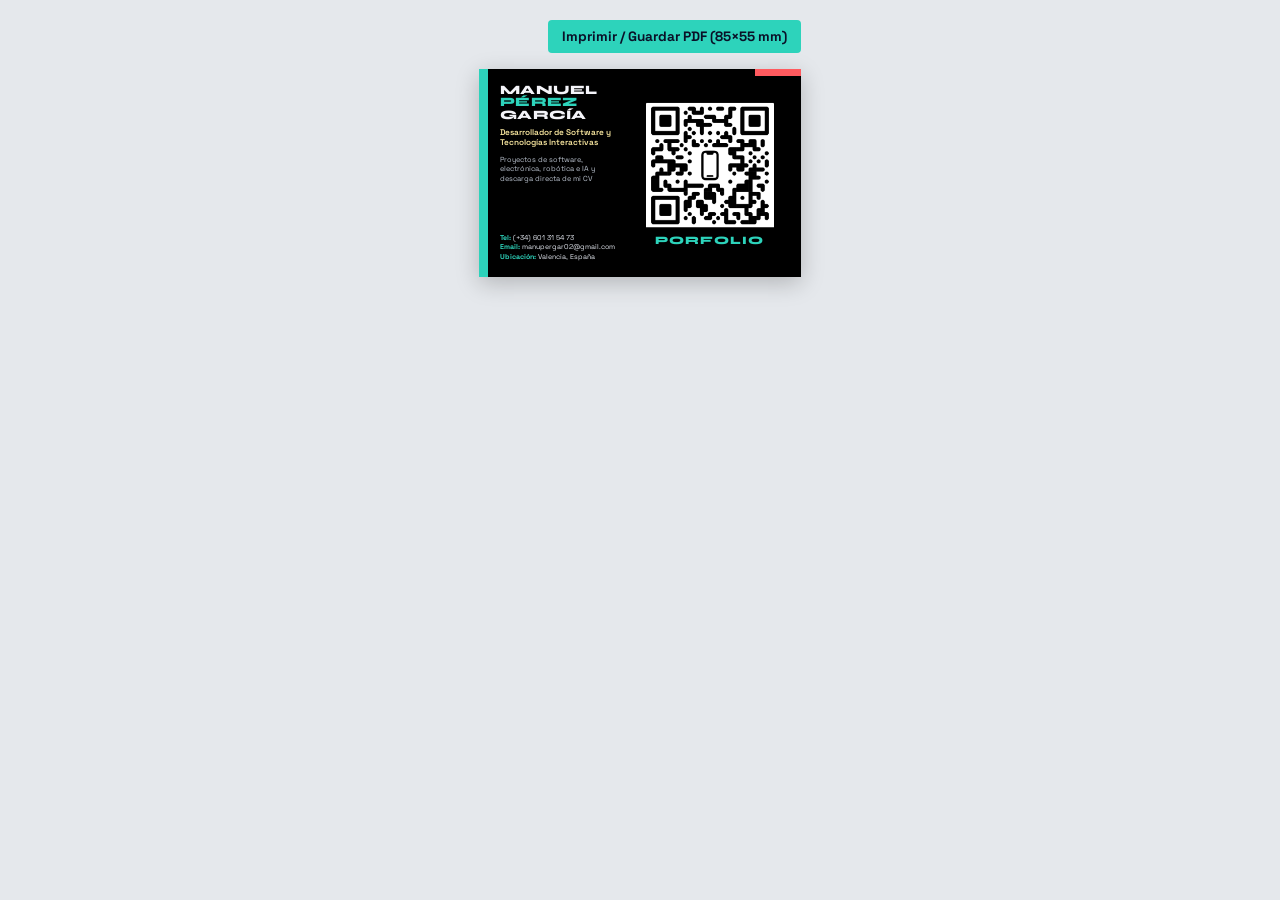
==== otros/tarjeta/tarjeta.html @ be00c0c5 "cv y targeta presentacion" ====
<!DOCTYPE html>
<html lang="es">
<head>
    <meta charset="UTF-8">
    <meta name="viewport" content="width=device-width, initial-scale=1.0">
    <title>TarjetaManuelPerez</title>
    <link rel="preconnect" href="https://fonts.googleapis.com">
    <link rel="preconnect" href="https://fonts.gstatic.com" crossorigin>
    <link href="https://fonts.googleapis.com/css2?family=Space+Grotesk:wght@400;500;600;700&family=Syne:wght@700;800&display=swap" rel="stylesheet">
    <style>
        @page {
            size: 85mm 55mm;
            margin: 0;
        }
        * {
            box-sizing: border-box;
            margin: 0;
            padding: 0;
            -webkit-print-color-adjust: exact;
            print-color-adjust: exact;
        }
        body {
            font-family: 'Space Grotesk', sans-serif;
            background: #e5e8ec;
            display: flex;
            flex-direction: column;
            align-items: center;
            gap: 16px;
            padding: 20px;
        }
        .print-bar {
            width: 85mm;
            display: flex;
            justify-content: flex-end;
        }
        .print-btn {
            background: #2DD3BB;
            color: #0A1128;
            border: none;
            padding: 8px 14px;
            border-radius: 4px;
            font-family: 'Space Grotesk', sans-serif;
            font-weight: 700;
            cursor: pointer;
            font-size: 0.85rem;
        }
        .card {
            width: 85mm;
            height: 55mm;
            position: relative;
            overflow: hidden;
            background: #000000;
            color: #F4F4F9;
            padding: 4mm 4mm 4mm 5.5mm;
            display: flex;
            align-items: stretch;
            justify-content: space-between;
            gap: 2.2mm;
            box-shadow: 0 6px 22px rgba(0, 0, 0, 0.22);
        }
        .accent-bar {
            position: absolute;
            top: 0;
            left: 0;
            width: 2.4mm;
            height: 100%;
            background: #2DD3BB;
        }
        .accent-coral {
            position: absolute;
            top: 0;
            right: 0;
            width: 12mm;
            height: 1.8mm;
            background: #FF5A5F;
        }
        .card-left {
            flex: 1;
            min-width: 0;
            display: flex;
            flex-direction: column;
            justify-content: space-between;
        }
        .card-name {
            font-family: 'Syne', sans-serif;
            font-weight: 800;
            font-size: 9.6pt;
            line-height: 0.96;
            text-transform: uppercase;
            letter-spacing: 0.2px;
        }
        .card-name span {
            display: block;
        }
        .card-name .highlight {
            color: #2DD3BB;
        }
        .card-role {
            margin-top: 1.5mm;
            font-size: 6.2pt;
            font-weight: 600;
            color: #F9E79F;
            line-height: 1.25;
        }
        .card-desc {
            margin-top: 2mm;
            font-size: 5.5pt;
            color: #B8C0CC;
            line-height: 1.3;
        }
        .card-contact {
            margin-top: 2mm;
            font-size: 5.3pt;
            line-height: 1.38;
            color: #E2E6EE;
        }
        .card-contact strong {
            color: #2DD3BB;
            font-weight: 700;
        }
        .card-right {
            flex: 0 0 auto;
            display: flex;
            flex-direction: column;
            align-items: center;
            justify-content: center;
        }
        .qr-crop {
            width: 40mm;
            height: 34.5mm;
            overflow: hidden;
        }
        .card-qr {
            width: 40mm;
            height: 40mm;
            object-fit: cover;
            object-position: top center;
            display: block;
        }
        .qr-label {
            margin-top: 1.5mm;
            font-family: 'Syne', sans-serif;
            font-weight: 800;
            font-size: 8.5pt;
            letter-spacing: 1px;
            text-transform: uppercase;
            color: #2DD3BB;
            text-align: center;
        }

        @media print {
            body {
                background: transparent;
                padding: 0;
                gap: 0;
            }
            .print-bar {
                display: none;
            }
            .card {
                box-shadow: none;
                margin: 0;
            }
        }
    </style>
</head>
<body>
    <div class="print-bar">
        <button class="print-btn" onclick="window.print()">Imprimir / Guardar PDF (85×55 mm)</button>
    </div>

    <section class="card">
        <div class="accent-bar"></div>
        <div class="accent-coral"></div>

        <div class="card-left">
            <div>
                <h1 class="card-name">
                    <span>Manuel</span>
                    <span class="highlight">Pérez</span>
                    <span>García</span>
                </h1>
                <p class="card-role">Desarrollador de Software y Tecnologías Interactivas</p>
                <p class="card-desc">Proyectos de software, electrónica, robótica e IA y descarga directa de mi CV</p>
            </div>

            <div class="card-contact">
                <div><strong>Tel:</strong> (+34) 601 31 54 73</div>
                <div><strong>Email:</strong> manupergar02@gmail.com</div>
                <div><strong>Ubicación:</strong> Valencia, España</div>
            </div>
        </div>

        <div class="card-right">
            <div class="qr-crop">
                <img src="../../img/qrporfolio.png" alt="QR Portfolio" class="card-qr">
            </div>
            <div class="qr-label">Porfolio</div>
        </div>
    </section>
</body>
</html>
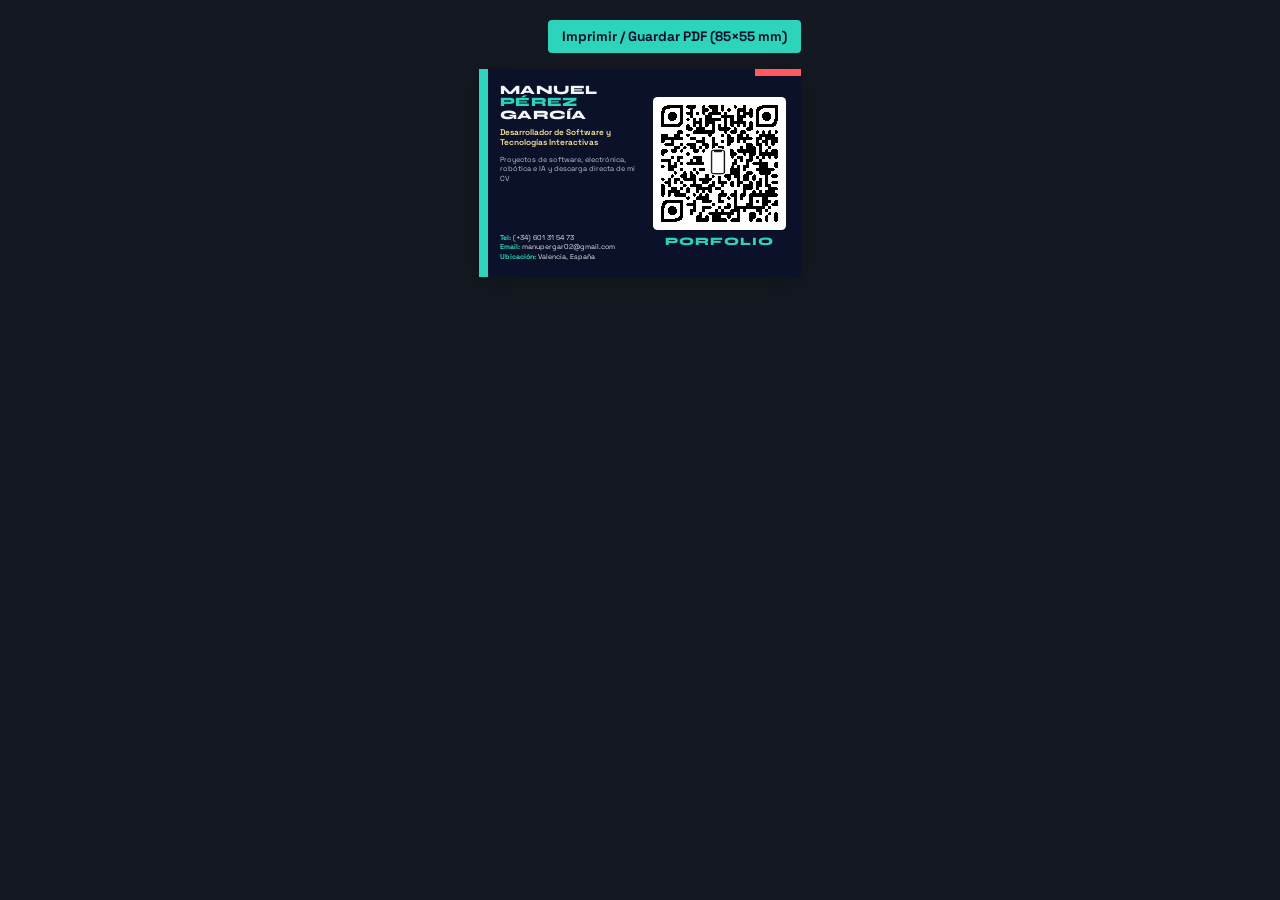
==== commit 136d4c4f: "tarjeta fin" ====
--- a/otros/tarjeta/tarjeta.html
+++ b/otros/tarjeta/tarjeta.html
@@ -3,11 +3,15 @@
 <head>
     <meta charset="UTF-8">
     <meta name="viewport" content="width=device-width, initial-scale=1.0">
+    <meta name="color-scheme" content="light only">
     <title>TarjetaManuelPerez</title>
     <link rel="preconnect" href="https://fonts.googleapis.com">
     <link rel="preconnect" href="https://fonts.gstatic.com" crossorigin>
     <link href="https://fonts.googleapis.com/css2?family=Space+Grotesk:wght@400;500;600;700&family=Syne:wght@700;800&display=swap" rel="stylesheet">
     <style>
+        :root {
+            color-scheme: light only;
+        }
         @page {
             size: 85mm 55mm;
             margin: 0;
@@ -21,7 +25,7 @@
         }
         body {
             font-family: 'Space Grotesk', sans-serif;
-            background: #e5e8ec;
+            background: #141820;
             display: flex;
             flex-direction: column;
             align-items: center;
@@ -49,7 +53,7 @@
             height: 55mm;
             position: relative;
             overflow: hidden;
-            background: #000000;
+            background: #0A1128;
             color: #F4F4F9;
             padding: 4mm 4mm 4mm 5.5mm;
             display: flex;
@@ -125,16 +129,20 @@
             align-items: center;
             justify-content: center;
         }
-        .qr-crop {
-            width: 40mm;
-            height: 34.5mm;
-            overflow: hidden;
+        .qr-box {
+            width: 35mm;
+            height: 35mm;
+            background-color: #ffffff;
+            padding: 0.5mm;
+            border-radius: 1.2mm;
+            display: flex;
+            align-items: center;
+            justify-content: center;
         }
         .card-qr {
-            width: 40mm;
-            height: 40mm;
-            object-fit: cover;
-            object-position: top center;
+            width: 100%;
+            height: 100%;
+            object-fit: contain;
             display: block;
         }
         .qr-label {
@@ -192,8 +200,8 @@
         </div>
 
         <div class="card-right">
-            <div class="qr-crop">
-                <img src="../../img/qrporfolio.png" alt="QR Portfolio" class="card-qr">
+            <div class="qr-box">
+                <img src="url-qr-code.svg" alt="QR Portfolio" class="card-qr">
             </div>
             <div class="qr-label">Porfolio</div>
         </div>
